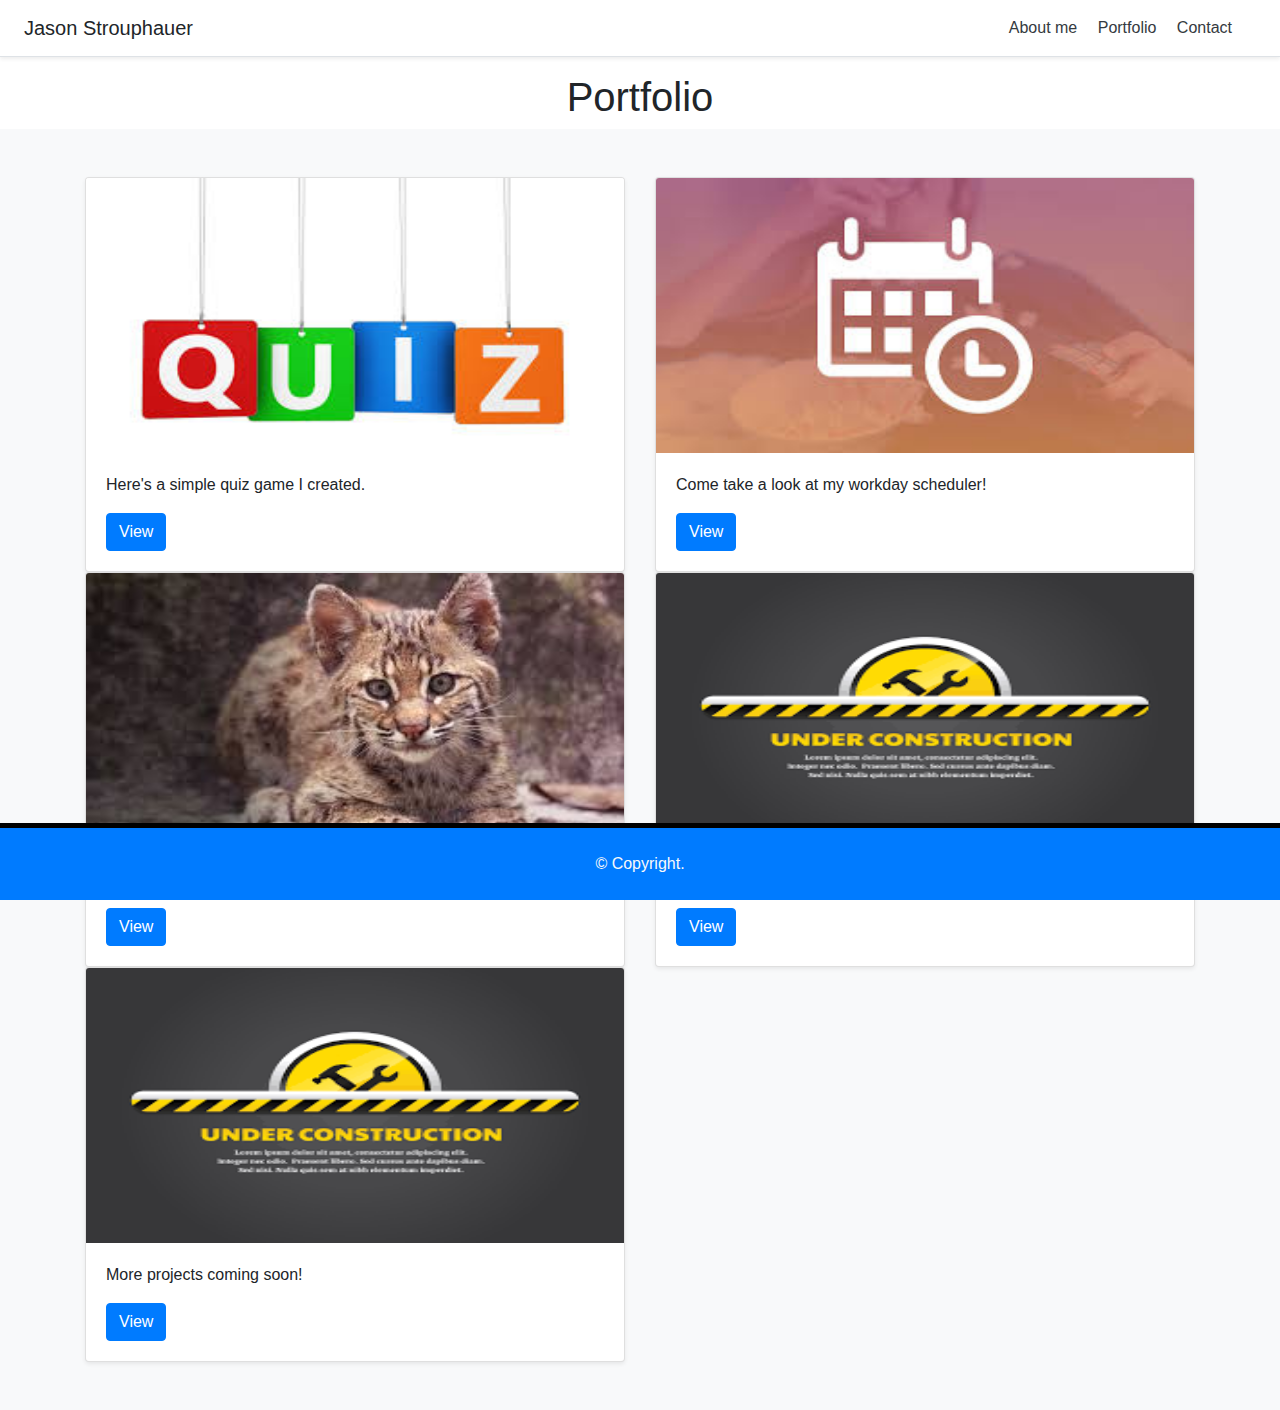
==== portfolio.html @ 56eb8958 "Committing Portfolio to new repo" ====
<!DOCTYPE html>
<html lang="en">
<head>
    <meta charset="UTF-8">
    <meta name="viewport" content="width=device-width, initial-scale=1.0">
    <title>My Portfolio</title>

    <!----------------------Bootstrap CDN---------------------->
    <link rel="stylesheet" href="https://stackpath.bootstrapcdn.com/bootstrap/4.4.1/css/bootstrap.min.css" integrity="sha384-Vkoo8x4CGsO3+Hhxv8T/Q5PaXtkKtu6ug5TOeNV6gBiFeWPGFN9MuhOf23Q9Ifjh" crossorigin="anonymous">
    <script src="https://stackpath.bootstrapcdn.com/bootstrap/4.4.1/js/bootstrap.min.js" integrity="sha384-wfSDF2E50Y2D1uUdj0O3uMBJnjuUD4Ih7YwaYd1iqfktj0Uod8GCExl3Og8ifwB6" crossorigin="anonymous"></script>
    <script src="https://code.jquery.com/jquery-3.4.1.slim.min.js" integrity="sha384-J6qa4849blE2+poT4WnyKhv5vZF5SrPo0iEjwBvKU7imGFAV0wwj1yYfoRSJoZ+n" crossorigin="anonymous"></script>
    <script src="https://cdn.jsdelivr.net/npm/popper.js@1.16.0/dist/umd/popper.min.js" integrity="sha384-Q6E9RHvbIyZFJoft+2mJbHaEWldlvI9IOYy5n3zV9zzTtmI3UksdQRVvoxMfooAo" crossorigin="anonymous"></script>
    <!----------------------Bootstrap CDN---------------------->

    <!----------------------Link to css file---------------------->
    <link rel="stylesheet" href="portfolio.css">
    <!----------------------Link to css file---------------------->

</head>
<body>

    <!----------------------Navbar goes here---------------------->
    <nav class="d-flex flex-column flex-md-row align-items-center p-3 px-md-4 mb-3 bg-white border-bottom shadow-sm">
        <h5 class="my-0 mr-md-auto font-weight-normal">Jason Strouphauer</h5>
        <div class="my-2 my-md-0 mr-md-3">
            <a class="p-2 text-dark" href="index.html">About me</a>
            <a class="p-2 text-dark" href="portfolio.html">Portfolio</a>
            <a class="p-2 text-dark" href="contact.html">Contact</a>
            
        </div>
          
    </nav>
    
    
    <!----------------------Navbar goes here---------------------->






    <!----------------------Main goes here---------------------->
    <h1>Portfolio</h1>
    
    <main class="album py-5 bg-light">
        <div class="container">
        <!--Row starts here-->
          <div class="row">
              <!--Column 1-->
            <div class="col-md-6">
              <div class="card mb-6 shadow-sm">
                <img class="card-img-top" data-src="holder.js/100px225?theme=thumb&amp;bg=55595c&amp;fg=eceeef&amp;text=Thumbnail" alt="Building" style="height: 275px; width: 100%; display: block;" src="[data-uri]" data-holder-rendered="true">
                <div class="card-body">
                  <p class="card-text">Here's a simple quiz game I created.</p>
                  <button type="button" onclick="openWindow()" class="btn btn-primary">View</button>

                  <div class="d-flex justify-content-between align-items-center">
                  </div>
                </div>
              </div>
            </div>
                <!--Column 2-->
            <div class="col-md-6">
              <div class="card mb-6 shadow-sm">
                <img class="card-img-top" data-src="holder.js/100px225?theme=thumb&amp;bg=55595c&amp;fg=eceeef&amp;text=Thumbnail" alt="Zebras" src="[data-uri]" data-holder-rendered="true" style="height: 275px; width: 100%; display: block;">
                <div class="card-body">
                  <p class="card-text">Come take a look at my workday scheduler!</p>
                  <button type="button" onclick="openWindow2()" class="btn btn-primary" >View</button>

                  <div class="d-flex justify-content-between align-items-center">
                  </div>
                </div>
              </div>
            </div>
                <!--Column 3-->
            <div class="col-md-6">
              <div class="card mb-6 shadow-sm">
                <img class="card-img-top" data-src="holder.js/100px225?theme=thumb&amp;bg=55595c&amp;fg=eceeef&amp;text=Thumbnail" alt="CandyCane" src="[data-uri]" data-holder-rendered="true" style="height: 275px; width: 100%; display: block;">
                <div class="card-body">
                  <p class="card-text">Cat Finder (Project 1)</p>
                  <button type="button" onclick="openWindow3()" class="btn btn-primary">View</button>

                  <div class="d-flex justify-content-between align-items-center">
                  </div>
                </div>
              </div>
            </div>
                <!--Column 4-->
            <div class="col-md-6">
              <div class="card mb-6 shadow-sm">
                <img class="card-img-top" data-src="holder.js/100px225?theme=thumb&amp;bg=55595c&amp;fg=eceeef&amp;text=Thumbnail" alt="Snowplow" src="[data-uri]" data-holder-rendered="true" style="height: 275px; width: 100%; display: block;">
                <div class="card-body">
                  <p class="card-text">More projects coming soon!</p>
                  
                  <button type="button" onclick="openWindow4()" class="btn btn-primary" >View</button>
                  

                  <div class="d-flex justify-content-between align-items-center">
                  </div>
                </div>
              </div>
            </div>
                <!--Column 5-->
            <div class="col-md-6">
              <div class="card mb-6 shadow-sm">
                <img class="card-img-top" data-src="holder.js/100px225?theme=thumb&amp;bg=55595c&amp;fg=eceeef&amp;text=Thumbnail" alt="VideoGameController" src="[data-uri]" data-holder-rendered="true" style="height: 275px; width: 100%; display: block;">
                <div class="card-body">
                  <p class="card-text">More projects coming soon!</p>
                  <button type="button" class="btn btn-primary">View</button>

                  <div class="d-flex justify-content-between align-items-center">
                  </div>
                </div>
              </div>
            </div>
          </div>
        </div>
    </main>
       
        

   
   
    <!----------------------Main goes here---------------------->






    <!----------------------Footer goes here---------------------->
    <footer class="fixed-bottom text-center text-light p-4 bg-primary container-fluid"
     style="border-top:5px black solid">
        <div class="container">
        <span class="color: white">&copy; Copyright.</span>
        </div>
     </footer>

     <!----------------------Footer goes here---------------------->

     <script>
      function openWindow () {
        window.open("https://jdstroup10.github.io/Homework-4/");
      }

      function openWindow2 () {
        window.open("https://jdstroup10.github.io/Homework-5/");
      }

      function openWindow3 () {
        window.open("https://github.com/robertrcandler/BootCampProject1");
      }
    </script>

</body>
</html>

<!--

    <main class="album py-5 bg-light">
        <div class="container">

          <div class="row">
            <div class="col-md-4">
              <div class="card mb-4 shadow-sm">
                <img class="card-img-top" data-src="holder.js/100px225?theme=thumb&amp;bg=55595c&amp;fg=eceeef&amp;text=Thumbnail" alt="Thumbnail [100%x225]" style="height: 225px; width: 100%; display: block;" src="data:image/svg+xml;charset=UTF-8,%3Csvg%20width%3D%22208%22%20height%3D%22225%22%20xmlns%3D%22http%3A%2F%2Fwww.w3.org%2F2000%2Fsvg%22%20viewBox%3D%220%200%20208%20225%22%20preserveAspectRatio%3D%22none%22%3E%3Cdefs%3E%3Cstyle%20type%3D%22text%2Fcss%22%3E%23holder_170eb79e062%20text%20%7B%20fill%3A%23eceeef%3Bfont-weight%3Abold%3Bfont-family%3AArial%2C%20Helvetica%2C%20Open%20Sans%2C%20sans-serif%2C%20monospace%3Bfont-size%3A11pt%20%7D%20%3C%2Fstyle%3E%3C%2Fdefs%3E%3Cg%20id%3D%22holder_170eb79e062%22%3E%3Crect%20width%3D%22208%22%20height%3D%22225%22%20fill%3D%22%2355595c%22%3E%3C%2Frect%3E%3Cg%3E%3Ctext%20x%3D%2266.9296875%22%20y%3D%22117.45%22%3EThumbnail%3C%2Ftext%3E%3C%2Fg%3E%3C%2Fg%3E%3C%2Fsvg%3E" data-holder-rendered="true">
                <div class="card-body">
                  <p class="card-text">This is a wider card with supporting text below as a natural lead-in to additional content. This content is a little bit longer.</p>
                  <div class="d-flex justify-content-between align-items-center">
                    <div class="btn-group">
                      <button type="button" class="btn btn-sm btn-outline-secondary">View</button>
                      <button type="button" class="btn btn-sm btn-outline-secondary">Edit</button>
                    </div>
                    <small class="text-muted">9 mins</small>
                  </div>
                </div>
              </div>
            </div>
            <div class="col-md-4">
              <div class="card mb-4 shadow-sm">
                <img class="card-img-top" data-src="holder.js/100px225?theme=thumb&amp;bg=55595c&amp;fg=eceeef&amp;text=Thumbnail" alt="Thumbnail [100%x225]" src="data:image/svg+xml;charset=UTF-8,%3Csvg%20width%3D%22208%22%20height%3D%22225%22%20xmlns%3D%22http%3A%2F%2Fwww.w3.org%2F2000%2Fsvg%22%20viewBox%3D%220%200%20208%20225%22%20preserveAspectRatio%3D%22none%22%3E%3Cdefs%3E%3Cstyle%20type%3D%22text%2Fcss%22%3E%23holder_170eb79e063%20text%20%7B%20fill%3A%23eceeef%3Bfont-weight%3Abold%3Bfont-family%3AArial%2C%20Helvetica%2C%20Open%20Sans%2C%20sans-serif%2C%20monospace%3Bfont-size%3A11pt%20%7D%20%3C%2Fstyle%3E%3C%2Fdefs%3E%3Cg%20id%3D%22holder_170eb79e063%22%3E%3Crect%20width%3D%22208%22%20height%3D%22225%22%20fill%3D%22%2355595c%22%3E%3C%2Frect%3E%3Cg%3E%3Ctext%20x%3D%2266.9296875%22%20y%3D%22117.45%22%3EThumbnail%3C%2Ftext%3E%3C%2Fg%3E%3C%2Fg%3E%3C%2Fsvg%3E" data-holder-rendered="true" style="height: 225px; width: 100%; display: block;">
                <div class="card-body">
                  <p class="card-text">This is a wider card with supporting text below as a natural lead-in to additional content. This content is a little bit longer.</p>
                  <div class="d-flex justify-content-between align-items-center">
                    <div class="btn-group">
                      <button type="button" class="btn btn-sm btn-outline-secondary">View</button>
                      <button type="button" class="btn btn-sm btn-outline-secondary">Edit</button>
                    </div>
                    <small class="text-muted">9 mins</small>
                  </div>
                </div>
              </div>
            </div>
            <div class="col-md-4">
              <div class="card mb-4 shadow-sm">
                <img class="card-img-top" data-src="holder.js/100px225?theme=thumb&amp;bg=55595c&amp;fg=eceeef&amp;text=Thumbnail" alt="Thumbnail [100%x225]" src="data:image/svg+xml;charset=UTF-8,%3Csvg%20width%3D%22208%22%20height%3D%22225%22%20xmlns%3D%22http%3A%2F%2Fwww.w3.org%2F2000%2Fsvg%22%20viewBox%3D%220%200%20208%20225%22%20preserveAspectRatio%3D%22none%22%3E%3Cdefs%3E%3Cstyle%20type%3D%22text%2Fcss%22%3E%23holder_170eb79e064%20text%20%7B%20fill%3A%23eceeef%3Bfont-weight%3Abold%3Bfont-family%3AArial%2C%20Helvetica%2C%20Open%20Sans%2C%20sans-serif%2C%20monospace%3Bfont-size%3A11pt%20%7D%20%3C%2Fstyle%3E%3C%2Fdefs%3E%3Cg%20id%3D%22holder_170eb79e064%22%3E%3Crect%20width%3D%22208%22%20height%3D%22225%22%20fill%3D%22%2355595c%22%3E%3C%2Frect%3E%3Cg%3E%3Ctext%20x%3D%2266.9296875%22%20y%3D%22117.45%22%3EThumbnail%3C%2Ftext%3E%3C%2Fg%3E%3C%2Fg%3E%3C%2Fsvg%3E" data-holder-rendered="true" style="height: 225px; width: 100%; display: block;">
                <div class="card-body">
                  <p class="card-text">This is a wider card with supporting text below as a natural lead-in to additional content. This content is a little bit longer.</p>
                  <div class="d-flex justify-content-between align-items-center">
                    <div class="btn-group">
                      <button type="button" class="btn btn-sm btn-outline-secondary">View</button>
                      <button type="button" class="btn btn-sm btn-outline-secondary">Edit</button>
                    </div>
                    <small class="text-muted">9 mins</small>
                  </div>
                </div>
              </div>
            </div>

            <div class="col-md-4">
              <div class="card mb-4 shadow-sm">
                <img class="card-img-top" data-src="holder.js/100px225?theme=thumb&amp;bg=55595c&amp;fg=eceeef&amp;text=Thumbnail" alt="Thumbnail [100%x225]" src="data:image/svg+xml;charset=UTF-8,%3Csvg%20width%3D%22208%22%20height%3D%22225%22%20xmlns%3D%22http%3A%2F%2Fwww.w3.org%2F2000%2Fsvg%22%20viewBox%3D%220%200%20208%20225%22%20preserveAspectRatio%3D%22none%22%3E%3Cdefs%3E%3Cstyle%20type%3D%22text%2Fcss%22%3E%23holder_170eb79e064%20text%20%7B%20fill%3A%23eceeef%3Bfont-weight%3Abold%3Bfont-family%3AArial%2C%20Helvetica%2C%20Open%20Sans%2C%20sans-serif%2C%20monospace%3Bfont-size%3A11pt%20%7D%20%3C%2Fstyle%3E%3C%2Fdefs%3E%3Cg%20id%3D%22holder_170eb79e064%22%3E%3Crect%20width%3D%22208%22%20height%3D%22225%22%20fill%3D%22%2355595c%22%3E%3C%2Frect%3E%3Cg%3E%3Ctext%20x%3D%2266.9296875%22%20y%3D%22117.45%22%3EThumbnail%3C%2Ftext%3E%3C%2Fg%3E%3C%2Fg%3E%3C%2Fsvg%3E" data-holder-rendered="true" style="height: 225px; width: 100%; display: block;">
                <div class="card-body">
                  <p class="card-text">This is a wider card with supporting text below as a natural lead-in to additional content. This content is a little bit longer.</p>
                  <div class="d-flex justify-content-between align-items-center">
                    <div class="btn-group">
                      <button type="button" class="btn btn-sm btn-outline-secondary">View</button>
                      <button type="button" class="btn btn-sm btn-outline-secondary">Edit</button>
                    </div>
                    <small class="text-muted">9 mins</small>
                  </div>
                </div>
              </div>
            </div>
            <div class="col-md-4">
              <div class="card mb-4 shadow-sm">
                <img class="card-img-top" data-src="holder.js/100px225?theme=thumb&amp;bg=55595c&amp;fg=eceeef&amp;text=Thumbnail" alt="Thumbnail [100%x225]" src="data:image/svg+xml;charset=UTF-8,%3Csvg%20width%3D%22208%22%20height%3D%22225%22%20xmlns%3D%22http%3A%2F%2Fwww.w3.org%2F2000%2Fsvg%22%20viewBox%3D%220%200%20208%20225%22%20preserveAspectRatio%3D%22none%22%3E%3Cdefs%3E%3Cstyle%20type%3D%22text%2Fcss%22%3E%23holder_170eb79e065%20text%20%7B%20fill%3A%23eceeef%3Bfont-weight%3Abold%3Bfont-family%3AArial%2C%20Helvetica%2C%20Open%20Sans%2C%20sans-serif%2C%20monospace%3Bfont-size%3A11pt%20%7D%20%3C%2Fstyle%3E%3C%2Fdefs%3E%3Cg%20id%3D%22holder_170eb79e065%22%3E%3Crect%20width%3D%22208%22%20height%3D%22225%22%20fill%3D%22%2355595c%22%3E%3C%2Frect%3E%3Cg%3E%3Ctext%20x%3D%2266.9296875%22%20y%3D%22117.45%22%3EThumbnail%3C%2Ftext%3E%3C%2Fg%3E%3C%2Fg%3E%3C%2Fsvg%3E" data-holder-rendered="true" style="height: 225px; width: 100%; display: block;">
                <div class="card-body">
                  <p class="card-text">This is a wider card with supporting text below as a natural lead-in to additional content. This content is a little bit longer.</p>
                  <div class="d-flex justify-content-between align-items-center">
                    <div class="btn-group">
                      <button type="button" class="btn btn-sm btn-outline-secondary">View</button>
                      <button type="button" class="btn btn-sm btn-outline-secondary">Edit</button>
                    </div>
                    <small class="text-muted">9 mins</small>
                  </div>
                </div>
              </div>
            </div>
            

            
            
            
          </div>
        </div>
    </main>
-->
---- portfolio.css ----
/*Background pattern for all pages*/
body {
    background-image: url(https://www.designbolts.com/wp-content/uploads/2012/12/Washi-White-Seamless-Pattern-For-Website-Background.jpg);
}

h1 {
    text-align: center;
    font-weight:normal;
    color:rgb(33, 37, 41);
    font-family: -apple-system, BlinkMacSystemFont, 'Segoe UI', Roboto, Oxygen, Ubuntu, Cantarell, 'Open Sans', 'Helvetica Neue', sans-serif;
}

.fixed-bottom { position: fixed;
    left: 0;
    bottom: 0;  
}




/* For Mobile Responsiveness (Goes at the end of CSS code*/

@media screen and (max-width: 768px) {
	body {
		background-color: #333;
	}
	.wrapper {
		width: 600px;
	}
}
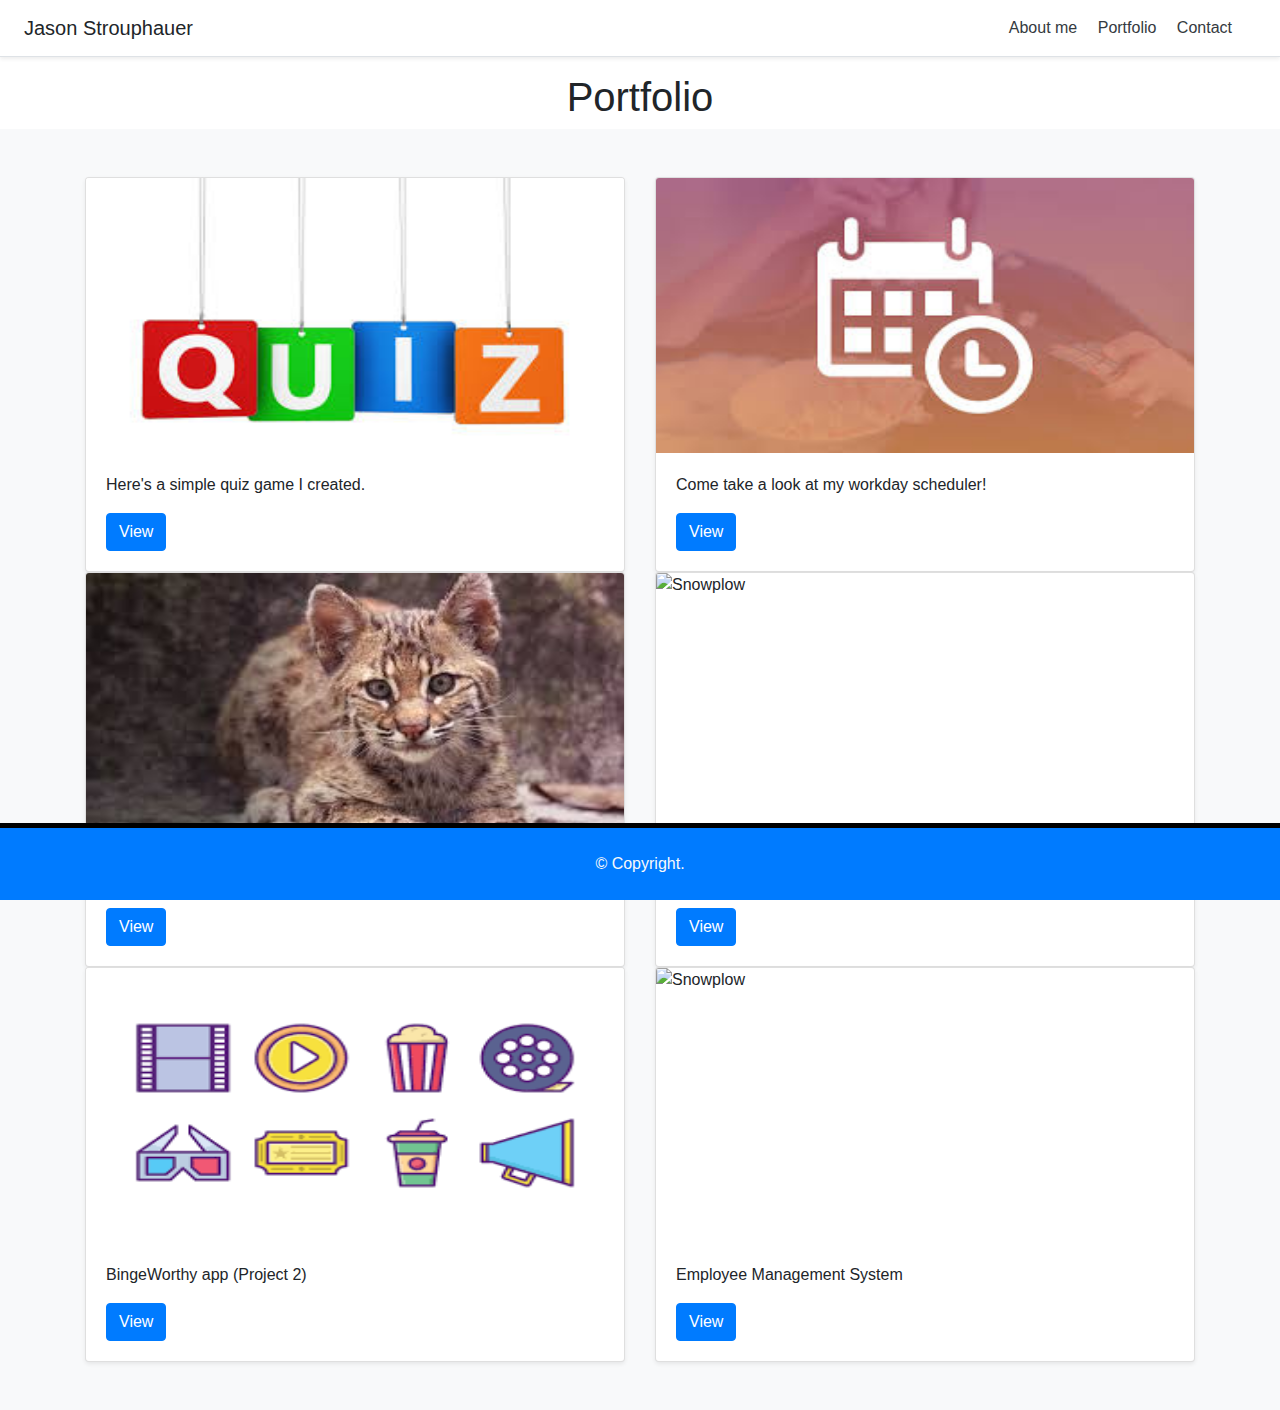
==== commit d1093cdd: "Adding new works to portfolio page" ====
--- a/portfolio.html
+++ b/portfolio.html
@@ -88,9 +88,9 @@
                 <!--Column 4-->
             <div class="col-md-6">
               <div class="card mb-6 shadow-sm">
-                <img class="card-img-top" data-src="holder.js/100px225?theme=thumb&amp;bg=55595c&amp;fg=eceeef&amp;text=Thumbnail" alt="Snowplow" src="[data-uri]" data-holder-rendered="true" style="height: 275px; width: 100%; display: block;">
-                <div class="card-body">
-                  <p class="card-text">More projects coming soon!</p>
+                <img class="card-img-top" data-src="holder.js/100px225?theme=thumb&amp;bg=55595c&amp;fg=eceeef&amp;text=Thumbnail" alt="Snowplow" src="https://encrypted-tbn0.gstatic.com/images?q=tbn%3AANd9GcQ5CtnbqnPxwA9PHpwKYdRbmXHWUrB8mgjGCmLgm1n4sVPsZj1m&usqp=CAU" data-holder-rendered="true" style="height: 275px; width: 100%; display: block;">
+                <div class="card-body">
+                  <p class="card-text">Workout Tracker</p>
                   
                   <button type="button" onclick="openWindow4()" class="btn btn-primary" >View</button>
                   
@@ -103,10 +103,26 @@
                 <!--Column 5-->
             <div class="col-md-6">
               <div class="card mb-6 shadow-sm">
-                <img class="card-img-top" data-src="holder.js/100px225?theme=thumb&amp;bg=55595c&amp;fg=eceeef&amp;text=Thumbnail" alt="VideoGameController" src="[data-uri]" data-holder-rendered="true" style="height: 275px; width: 100%; display: block;">
-                <div class="card-body">
-                  <p class="card-text">More projects coming soon!</p>
-                  <button type="button" class="btn btn-primary">View</button>
+                <img class="card-img-top" data-src="holder.js/100px225?theme=thumb&amp;bg=55595c&amp;fg=eceeef&amp;text=Thumbnail" alt="VideoGameController" src="[data-uri]" data-holder-rendered="true" style="height: 275px; width: 100%; display: block;">
+                <div class="card-body">
+                  <p class="card-text">BingeWorthy app (Project 2)</p>
+
+                  <button type="button" onclick="openWindow5()" class="btn btn-primary">View</button>
+
+                  <div class="d-flex justify-content-between align-items-center">
+                  </div>
+                </div>
+              </div>
+            </div>
+            <!--Column 4-->
+            <div class="col-md-6">
+              <div class="card mb-6 shadow-sm">
+                <img class="card-img-top" data-src="holder.js/100px225?theme=thumb&amp;bg=55595c&amp;fg=eceeef&amp;text=Thumbnail" alt="Snowplow" src="https://encrypted-tbn0.gstatic.com/images?q=tbn%3AANd9GcR5_H45X8WLjN_E0BcVbq0U5yVvc9YPAc9LQjfc_iRVOZrnFwBy&usqp=CAU" data-holder-rendered="true" style="height: 275px; width: 100%; display: block;">
+                <div class="card-body">
+                  <p class="card-text">Employee Management System</p>
+                  
+                  <button type="button" onclick="openWindow6()" class="btn btn-primary" >View</button>
+                  
 
                   <div class="d-flex justify-content-between align-items-center">
                   </div>
@@ -150,6 +166,18 @@
       function openWindow3 () {
         window.open("https://github.com/robertrcandler/BootCampProject1");
       }
+
+      function openWindow4 () {
+        window.open("https://damp-waters-96726.herokuapp.com/");
+      }
+
+      function openWindow5 () {
+        window.open("https://production-binge-worthy.herokuapp.com/");
+      }
+
+      function openWindow6 () {
+        window.open("https://github.com/jdstroup10/Homework-12");
+      }
     </script>
 
 </body>
